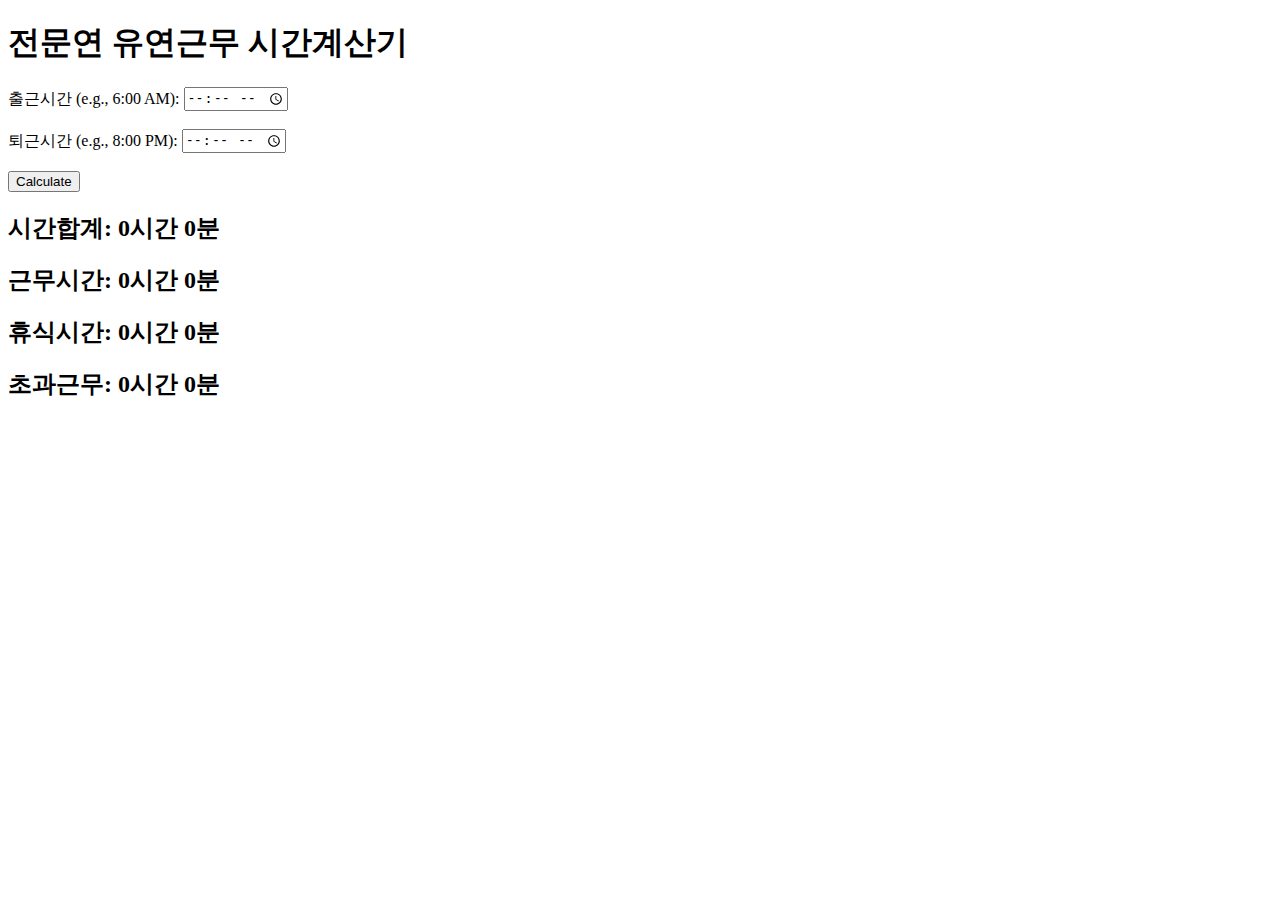
==== index.html @ c0fca095 "init page" ====
<!DOCTYPE html>
<html lang="en">
<head>
    <meta charset="UTF-8">
    <meta name="viewport" content="width=device-width, initial-scale=1.0">
    <title>전문연 유연근무 시간계산기</title>
</head>
<body>
    <h1>전문연 유연근무 시간계산기</h1>
    <form id="timeForm">
        <label for="startTime">출근시간 (e.g., 6:00 AM):</label>
        <input type="time" id="startTime" required min="06:00" max="23:59">
        <br><br>
        <label for="endTime">퇴근시간 (e.g., 8:00 PM):</label>
        <input type="time" id="endTime" required min="06:01" max="24:00">
        <br><br>
        <button type="button" onclick="calculateWorkHours()" accesskey="enter">Calculate</button>
    </form>
    <h2>시간합계: <span id="totalOnHours">0시간 0분</span></h2>
    <h2>근무시간: <span id="workHours">0시간 0분</span></h2>
    <h2>휴식시간: <span id="breakHours">0시간 0분</span></h2>
    <h2>초과근무: <span id="overHours">0시간 0분</span></h2>

    <script>
        


        function calculateWorkHours() {
            const startTime = document.getElementById("startTime").value;
            const endTime = document.getElementById("endTime").value;
        
            const start = new Date(`01/01/2020 ${startTime}`);
            const end = new Date(`01/01/2020 ${endTime}`);
            
            if (endTime === "00:00") {
                end.setDate(end.getDate() + 1);
            }
            console.log(`Start time: ${start}, End time: ${end}`);
        
            // Validate times (6:00 AM to 12:00 AM)
            if (start >= end|| !(start >= new Date("01/01/2020 06:00") && start <= new Date("01/01/2020 23:59")) || !(end >= new Date("01/01/2020 06:01") && end <= new Date("01/02/2020 0:00"))) {
                console.log(`Invalid time range: ${start} to ${end}`);
                alert("잘못된 시간 범위입니다. 6:00 AM부터 12:00 AM 사이의 시간을 입력하세요.");
                return;
            }
        
            // Convert hours to a continuous minute scale from 6:00 AM to midnight
            let current = new Date(start);
        
            // Track work during meal times
            let mealTimeWork11to1 = 0;  // Work minutes between 11 AM and 1 PM
            let mealTimeWork5to7 = 0;   // Work minutes between 5 PM and 7 PM
            let totalMinutes = 0;
            let breakMinutes = 0;
            let overMinutes = 0;
        
            while (current < end) {
                let hour = current.getHours();
                let isWorkTime = true;
                totalMinutes++;
        
                // Check for meal times
                if ((hour === 11 || hour === 12)) {
                    if (mealTimeWork11to1 < 60) {
                        mealTimeWork11to1++;
                    } else {
                        breakMinutes++;
                    }
                } else if ((hour === 17 || hour === 18)) {
                    if (mealTimeWork5to7 < 60) {
                        mealTimeWork5to7++;
                    } else {
                        breakMinutes++;
                    }
                } else {
                    isWorkTime = (hour < 11 || (hour >= 13 && hour < 17) || hour >= 19);
                    if (!isWorkTime) {
                        breakMinutes++;
                    }
                }
        
                // Increment by 1 minute
                current.setMinutes(current.getMinutes() + 1);
            }
        
            if (breakMinutes < 30){
                breakMinutes = 30;
            }
            workMinutes = totalMinutes - breakMinutes;

            if (workMinutes > 12*60){
                overMinutes = workMinutes - 12*60;
                workMinutes = 12*60;
            }

            console.log(`Total minutes: ${totalMinutes}`);
            // Update the UI
            document.getElementById("totalOnHours").textContent = `${Math.floor((totalMinutes / 60))} 시간 ${((totalMinutes % 60))} 분`;
            document.getElementById("workHours").textContent = `${Math.floor((workMinutes / 60))} 시간 ${((workMinutes % 60))} 분`;
            document.getElementById("breakHours").textContent = `${Math.floor((breakMinutes / 60))} 시간 ${((breakMinutes % 60))} 분`;
            document.getElementById("overHours").textContent = `${Math.floor((overMinutes / 60))} 시간 ${((overMinutes % 60))} 분`;
        }


    </script>
</body>
</html>
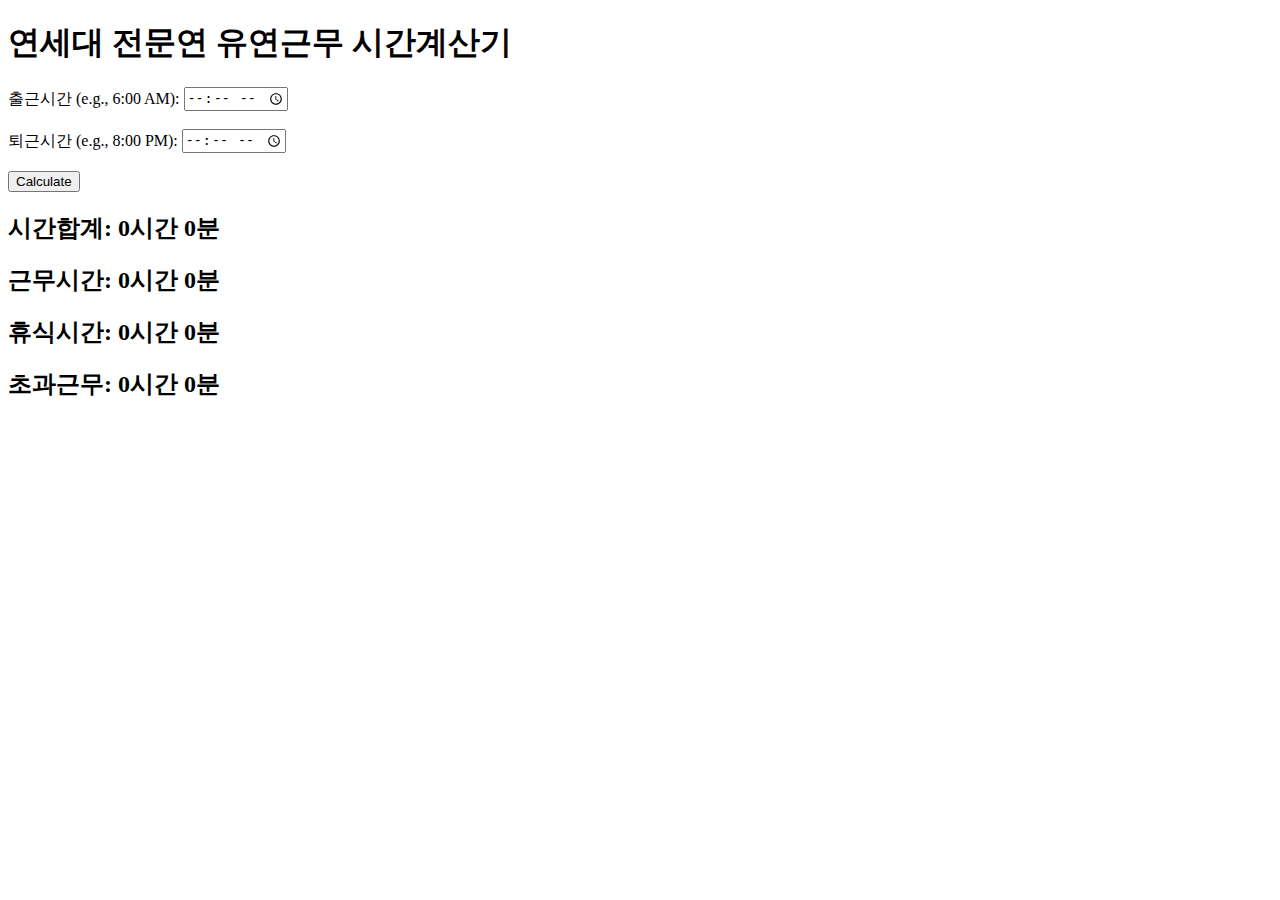
==== commit 2ef08ad0: "Update index.html" ====
--- a/index.html
+++ b/index.html
@@ -3,10 +3,10 @@
 <head>
     <meta charset="UTF-8">
     <meta name="viewport" content="width=device-width, initial-scale=1.0">
-    <title>전문연 유연근무 시간계산기</title>
+    <title>연세대 전문연 유연근무 시간계산기</title>
 </head>
 <body>
-    <h1>전문연 유연근무 시간계산기</h1>
+    <h1>연세대 전문연 유연근무 시간계산기</h1>
     <form id="timeForm">
         <label for="startTime">출근시간 (e.g., 6:00 AM):</label>
         <input type="time" id="startTime" required min="06:00" max="23:59">
@@ -49,7 +49,7 @@
         
             // Track work during meal times
             let mealTimeWork11to1 = 0;  // Work minutes between 11 AM and 1 PM
-            let mealTimeWork5to7 = 0;   // Work minutes between 5 PM and 7 PM
+            let mealTimeWork6to8 = 0;   // Work minutes between 6 PM and 8 PM
             let totalMinutes = 0;
             let breakMinutes = 0;
             let overMinutes = 0;
@@ -66,14 +66,14 @@
                     } else {
                         breakMinutes++;
                     }
-                } else if ((hour === 17 || hour === 18)) {
-                    if (mealTimeWork5to7 < 60) {
-                        mealTimeWork5to7++;
+                } else if ((hour === 18 || hour === 19)) {
+                    if (mealTimeWork6to8 < 60) {
+                        mealTimeWork6to8++;
                     } else {
                         breakMinutes++;
                     }
                 } else {
-                    isWorkTime = (hour < 11 || (hour >= 13 && hour < 17) || hour >= 19);
+                    isWorkTime = (hour < 11 || (hour >= 13 && hour < 18) || hour >= 20);
                     if (!isWorkTime) {
                         breakMinutes++;
                     }
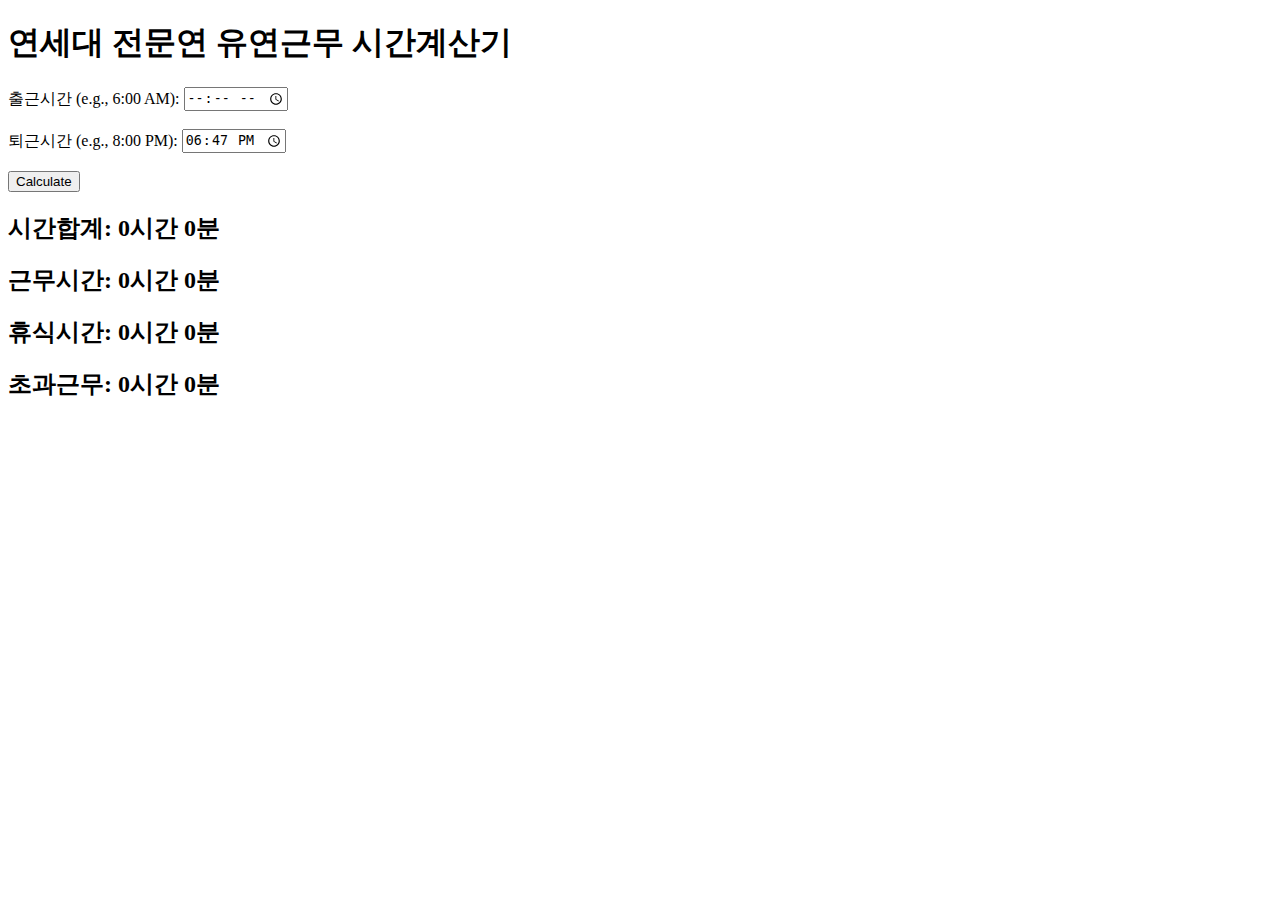
==== commit 1f4d02eb: "Let endtime to be now" ====
--- a/index.html
+++ b/index.html
@@ -23,7 +23,12 @@
 
     <script>
         
-
+        // Set the input of endtime to now
+        const now = new Date();
+        const nowHour = now.getHours();
+        const nowMinute = now.getMinutes();
+        const nowString = `${nowHour < 10 ? "0" : ""}${nowHour}:${nowMinute < 10 ? "0" : ""}${nowMinute}`;
+        document.getElementById("endTime").value = nowString;
 
         function calculateWorkHours() {
             const startTime = document.getElementById("startTime").value;
@@ -43,9 +48,13 @@
                 alert("잘못된 시간 범위입니다. 6:00 AM부터 12:00 AM 사이의 시간을 입력하세요.");
                 return;
             }
-        
+
+            start.setMinutes(start.getMinutes() + 1);
+            end.setMinutes(end.getMinutes() - 1);
+
             // Convert hours to a continuous minute scale from 6:00 AM to midnight
             let current = new Date(start);
+            
         
             // Track work during meal times
             let mealTimeWork11to1 = 0;  // Work minutes between 11 AM and 1 PM
@@ -61,7 +70,7 @@
         
                 // Check for meal times
                 if ((hour === 11 || hour === 12)) {
-                    if (mealTimeWork11to1 < 60) {
+                    if (mealTimeWork11to1 <60) {
                         mealTimeWork11to1++;
                     } else {
                         breakMinutes++;
@@ -86,6 +95,8 @@
             if (breakMinutes < 30){
                 breakMinutes = 30;
             }
+            breakMinutes = Math.min(breakMinutes, totalMinutes);
+            
             workMinutes = totalMinutes - breakMinutes;
 
             if (workMinutes > 12*60){
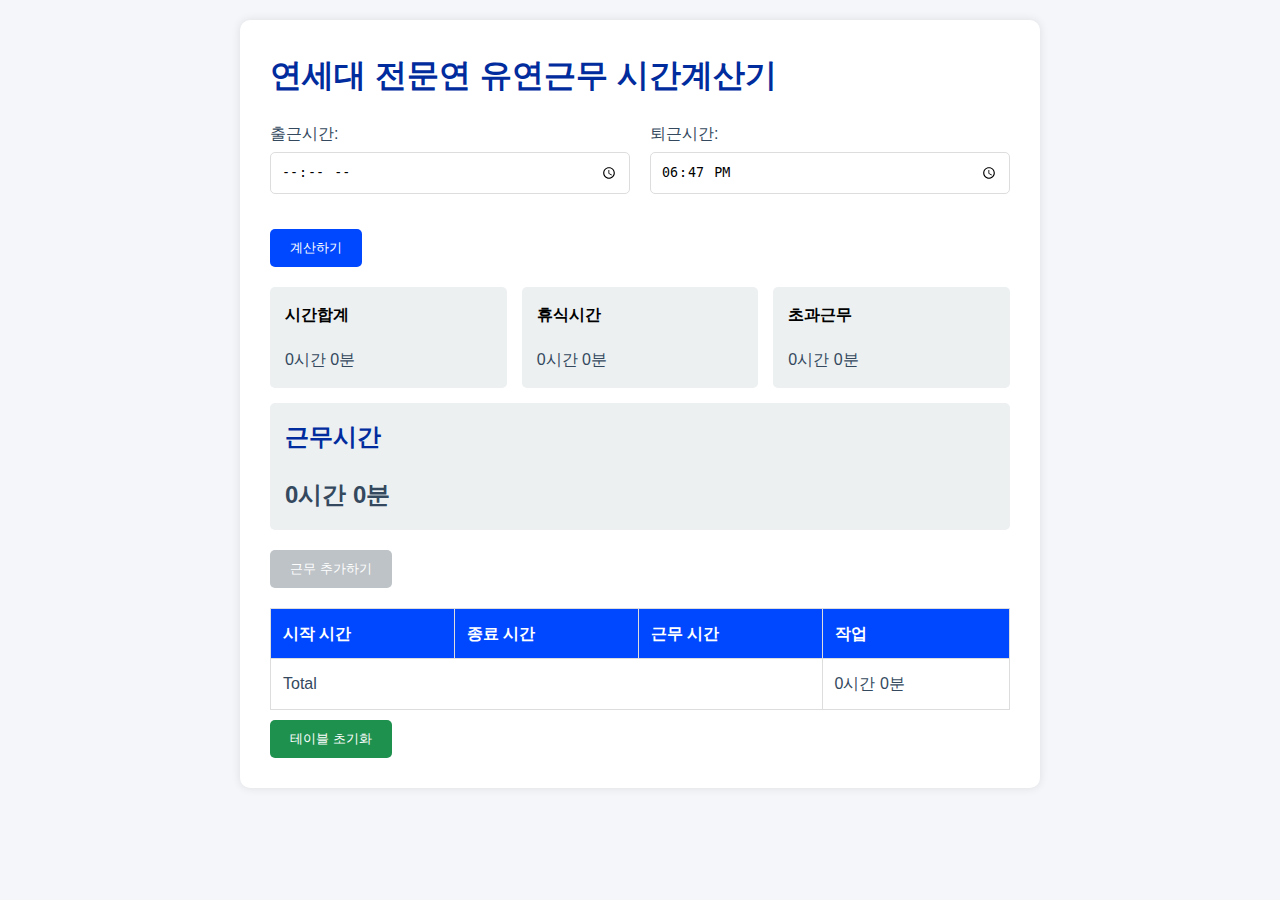
==== commit 59146403: "add shift table and design" ====
--- a/index.html
+++ b/index.html
@@ -4,25 +4,231 @@
     <meta charset="UTF-8">
     <meta name="viewport" content="width=device-width, initial-scale=1.0">
     <title>연세대 전문연 유연근무 시간계산기</title>
+    <style>
+        :root {
+            --primary-color: #002C9E;
+            --primary-color-light: #0048FF;
+            --secondary-color: #1f914f;
+            --danger-color: #e74c3c;
+            --background-color: #f5f6fa;
+            --text-color: #34495e;
+        }
+
+        * {
+            box-sizing: border-box;
+            margin: 0;
+            padding: 0;
+        }
+
+        body {
+            font-family: 'Arial', sans-serif;
+            line-height: 1.6;
+            color: var(--text-color);
+            background-color: var(--background-color);
+            padding: 20px;
+        }
+
+        .container {
+            max-width: 800px;
+            margin: 0 auto;
+            background-color: #fff;
+            padding: 30px;
+            border-radius: 10px;
+            box-shadow: 0 0 10px rgba(0,0,0,0.1);
+        }
+
+        h1, h2 {
+            margin-bottom: 20px;
+            color: var(--primary-color);
+        }
+
+        form {
+            margin-bottom: 20px;
+            display: flex;
+            gap: 20px;
+        }
+
+        .form-group {
+            flex: 1;
+        }
+
+        label {
+            display: block;
+            margin-bottom: 5px;
+        }
+
+        input[type="time"] {
+            width: 100%;
+            padding: 10px;
+            margin-bottom: 15px;
+            border: 1px solid #ddd;
+            border-radius: 5px;
+        }
+
+        button {
+            background-color: var(--primary-color-light);
+            color: #fff;
+            border: none;
+            padding: 10px 20px;
+            cursor: pointer;
+            border-radius: 5px;
+            transition: background-color 0.3s;
+        }
+
+        button:hover {
+            background-color: #2980b9;
+        }
+
+        button:disabled {
+            background-color: #bdc3c7;
+            cursor: not-allowed;
+        }
+
+        .results {
+            display: grid;
+            grid-template-columns: repeat(3, 1fr);
+            gap: 15px;
+            margin-bottom: 20px;
+        }
+
+        .result-item {
+            background-color: #ecf0f1;
+            padding: 15px;
+            border-radius: 5px;
+        }
+        .result-item h2 {
+            color: #000;
+            font-size: 1em;
+        }
+
+        .result-item.work-hours {
+            grid-column: 1 / -1;
+            background-color: #ecf0f1;
+        }
+
+        .result-item.work-hours h2 {
+            color: var(--primary-color);
+            font-size: 1.5em;
+        }
+
+        .result-item.work-hours span {
+            font-size: 1.5em;
+            font-weight: bold;
+        }
+
+        table {
+            width: 100%;
+            border-collapse: collapse;
+            margin-top: 20px;
+        }
+
+        th, td {
+            border: 1px solid #ddd;
+            padding: 12px;
+            text-align: left;
+        }
+
+        th {
+            background-color: var(--primary-color-light);
+            color: #fff;
+        }
+
+        .remove-btn {
+            background-color: var(--danger-color);
+            padding: 5px 10px;
+        }
+
+        .reset-btn {
+            background-color: var(--secondary-color);
+            margin-top: 10px;
+        }
+
+        #calculate-btn {
+            margin-bottom: 20px;
+        }
+
+        @media (max-width: 600px) {
+            .container {
+                padding: 15px;
+            }
+
+            form {
+                flex-direction: column;
+            }
+
+            input[type="time"] {
+                font-size: 16px;
+            }
+
+            .results {
+                grid-template-columns: 1fr;
+            }
+
+            table {
+                font-size: 14px;
+            }
+        }
+    </style>
 </head>
 <body>
-    <h1>연세대 전문연 유연근무 시간계산기</h1>
-    <form id="timeForm">
-        <label for="startTime">출근시간 (e.g., 6:00 AM):</label>
-        <input type="time" id="startTime" required min="06:00" max="23:59">
-        <br><br>
-        <label for="endTime">퇴근시간 (e.g., 8:00 PM):</label>
-        <input type="time" id="endTime" required min="06:01" max="24:00">
-        <br><br>
-        <button type="button" onclick="calculateWorkHours()" accesskey="enter">Calculate</button>
-    </form>
-    <h2>시간합계: <span id="totalOnHours">0시간 0분</span></h2>
-    <h2>근무시간: <span id="workHours">0시간 0분</span></h2>
-    <h2>휴식시간: <span id="breakHours">0시간 0분</span></h2>
-    <h2>초과근무: <span id="overHours">0시간 0분</span></h2>
+    <div class="container">
+        <h1>연세대 전문연 유연근무 시간계산기</h1>
+        <form id="timeForm">
+            <div class="form-group">
+                <label for="startTime">출근시간:</label>
+                <input type="time" id="startTime" required min="06:00" max="23:59">
+            </div>
+            <div class="form-group">
+                <label for="endTime">퇴근시간:</label>
+                <input type="time" id="endTime" required min="06:01" max="24:00">
+            </div>
+        </form>
+        <button type="button" onclick="calculateWorkHours()" accesskey="enter" id="calculate-btn">계산하기</button>
+
+        <div class="results">
+            <div class="result-item">
+                <h2>시간합계</h2>
+                <span id="totalOnHours">0시간 0분</span>
+            </div>
+            <div class="result-item">
+                <h2>휴식시간</h2>
+                <span id="breakHours">0시간 0분</span>
+            </div>
+            <div class="result-item">
+                <h2>초과근무</h2>
+                <span id="overHours">0시간 0분</span>
+            </div>
+            <div class="result-item work-hours">
+                <h2>근무시간</h2>
+                <span id="workHours">0시간 0분</span>
+            </div>
+        </div>
+
+        <button type="button" onclick="addShiftToTable()" id="addShiftButton" disabled>근무 추가하기</button>
+
+        <table id="shiftTable">
+            <thead>
+                <tr>
+                    <th>시작 시간</th>
+                    <th>종료 시간</th>
+                    <th>근무 시간</th>
+                    <th>작업</th>
+                </tr>
+            </thead>
+            <tbody id="shiftTableBody">
+            </tbody>
+            <tfoot>
+                <tr>
+                    <td colspan="3">Total</td>
+                    <td id="totalWorkHours">0시간 0분</td>
+                </tr>
+            </tfoot>
+        </table>
+
+        <button type="button" class="reset-btn" onclick="resetTable()">테이블 초기화</button>
+    </div>
 
     <script>
-        
         // Set the input of endtime to now
         const now = new Date();
         const nowHour = now.getHours();
@@ -108,11 +314,67 @@
             // Update the UI
             document.getElementById("totalOnHours").textContent = `${Math.floor((totalMinutes / 60))} 시간 ${((totalMinutes % 60))} 분`;
             document.getElementById("workHours").textContent = `${Math.floor((workMinutes / 60))} 시간 ${((workMinutes % 60))} 분`;
-            document.getElementById("breakHours").textContent = `${Math.floor((breakMinutes / 60))} 시간 ${((breakMinutes % 60))} 분`;
-            document.getElementById("overHours").textContent = `${Math.floor((overMinutes / 60))} 시간 ${((overMinutes % 60))} 분`;
-        }
-
-
+
+            // Enable the "Add Shift to Table" button
+            document.getElementById("addShiftButton").disabled = false;
+        }
+
+        function addShiftToTable() {
+            const startTime = document.getElementById("startTime").value;
+            const endTime = document.getElementById("endTime").value;
+            const workHours = document.getElementById("workHours").textContent;
+
+            const tableBody = document.getElementById("shiftTableBody");
+            const newRow = tableBody.insertRow();
+
+            newRow.insertCell().textContent = startTime;
+            newRow.insertCell().textContent = endTime;
+            newRow.insertCell().textContent = workHours;
+
+            const actionCell = newRow.insertCell();
+            const removeButton = document.createElement("button");
+            removeButton.textContent = "Remove";
+            removeButton.className = "remove-btn";
+            removeButton.onclick = function() {
+                tableBody.removeChild(newRow);
+                calculateTotalHours();
+            };
+            actionCell.appendChild(removeButton);
+
+            calculateTotalHours();
+
+            // Disable the "Add Shift to Table" button after adding a shift
+            document.getElementById("addShiftButton").disabled = true;
+        }
+
+        function resetTable() {
+            const tableBody = document.getElementById("shiftTableBody");
+            tableBody.innerHTML = "";
+            calculateTotalHours();
+        }
+        
+
+        function calculateTotalHours() {
+            const tableBody = document.getElementById("shiftTableBody");
+            let totalWork = 0;
+
+            for (let row of tableBody.rows) {
+                totalWork += parseHoursToMinutes(row.cells[2].textContent);
+            }
+
+            document.getElementById("totalWorkHours").textContent = formatMinutesToHours(totalWork);
+        }
+
+        function parseHoursToMinutes(timeString) {
+            const [hours, minutes] = timeString.split('시간 ');
+            return parseInt(hours) * 60 + parseInt(minutes);
+        }
+
+        function formatMinutesToHours(minutes) {
+            const hours = Math.floor(minutes / 60);
+            const remainingMinutes = minutes % 60;
+            return `${hours}시간 ${remainingMinutes}분`;
+        }
     </script>
 </body>
-</html>
+</html>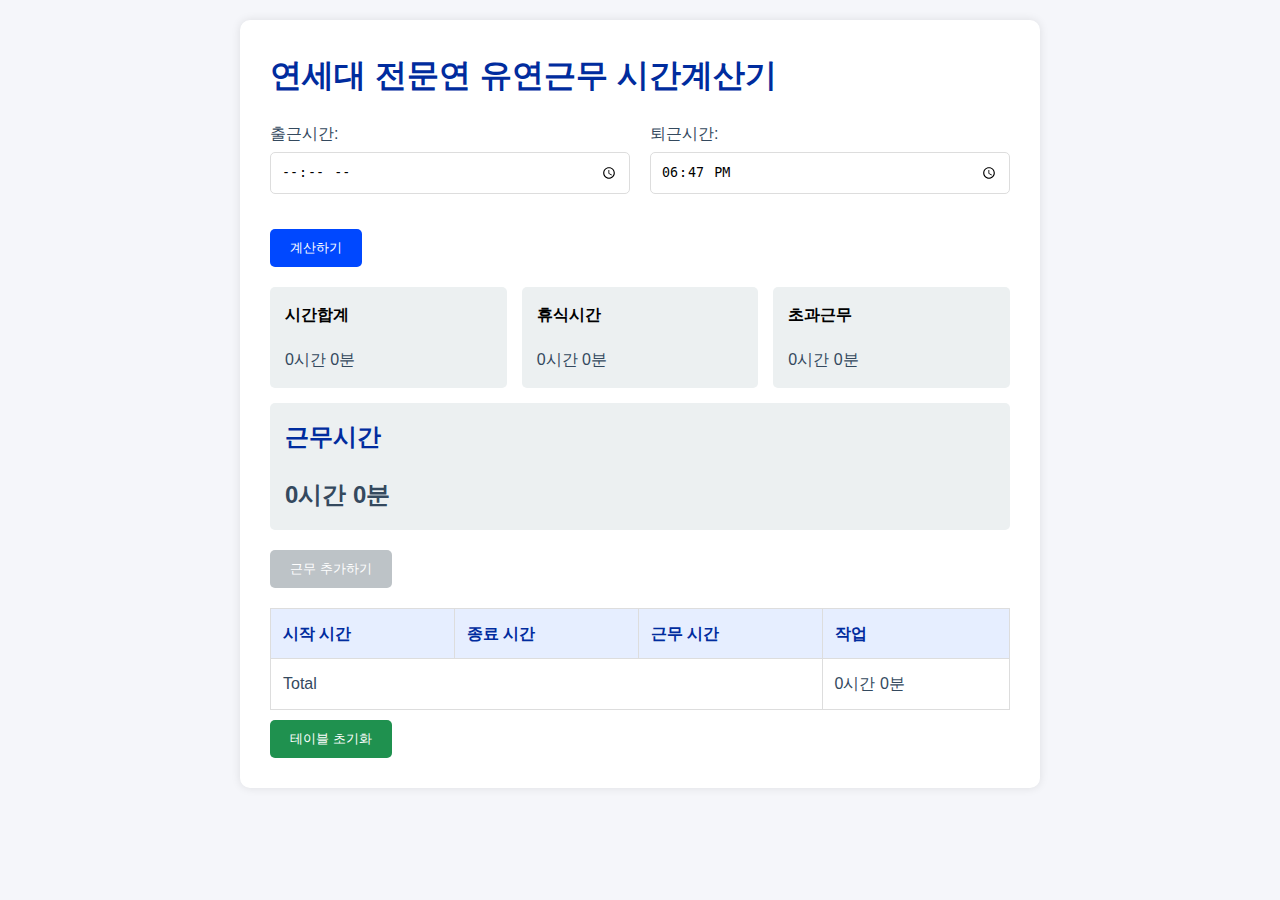
==== commit e7eacffc: "Add caching" ====
--- a/index.html
+++ b/index.html
@@ -129,8 +129,9 @@
         }
 
         th {
-            background-color: var(--primary-color-light);
-            color: #fff;
+            background-color: #e6eeff; /* Light blue background following the primary color theme */
+            color: var(--primary-color); /* Use primary color for text */
+            font-weight: bold;
         }
 
         .remove-btn {
@@ -319,6 +320,43 @@
             document.getElementById("addShiftButton").disabled = false;
         }
 
+        function saveToLocalStorage() {
+            const shifts = [];
+            const tableBody = document.getElementById("shiftTableBody");
+            for (let row of tableBody.rows) {
+                shifts.push({
+                    startTime: row.cells[0].textContent,
+                    endTime: row.cells[1].textContent,
+                    workHours: row.cells[2].textContent
+                });
+            }
+            localStorage.setItem('shifts', JSON.stringify(shifts));
+        }
+
+        function loadFromLocalStorage() {
+            const shifts = JSON.parse(localStorage.getItem('shifts')) || [];
+            const tableBody = document.getElementById("shiftTableBody");
+            shifts.forEach(shift => {
+                const newRow = tableBody.insertRow();
+                newRow.insertCell().textContent = shift.startTime;
+                newRow.insertCell().textContent = shift.endTime;
+                newRow.insertCell().textContent = shift.workHours;
+
+                const actionCell = newRow.insertCell();
+                const removeButton = document.createElement("button");
+                removeButton.textContent = "Remove";
+                removeButton.className = "remove-btn";
+                removeButton.onclick = function() {
+                    tableBody.removeChild(newRow);
+                    calculateTotalHours();
+                    saveToLocalStorage();
+                };
+                actionCell.appendChild(removeButton);
+            });
+            calculateTotalHours();
+        }
+
+        // Modify addShiftToTable function to save to localStorage
         function addShiftToTable() {
             const startTime = document.getElementById("startTime").value;
             const endTime = document.getElementById("endTime").value;
@@ -342,16 +380,22 @@
             actionCell.appendChild(removeButton);
 
             calculateTotalHours();
+            saveToLocalStorage();
 
             // Disable the "Add Shift to Table" button after adding a shift
             document.getElementById("addShiftButton").disabled = true;
         }
 
+        // Modify resetTable function to clear localStorage
         function resetTable() {
             const tableBody = document.getElementById("shiftTableBody");
             tableBody.innerHTML = "";
             calculateTotalHours();
-        }
+            localStorage.removeItem('shifts');
+        }
+
+        // Load saved shifts when the page loads
+        window.onload = loadFromLocalStorage;
         
 
         function calculateTotalHours() {
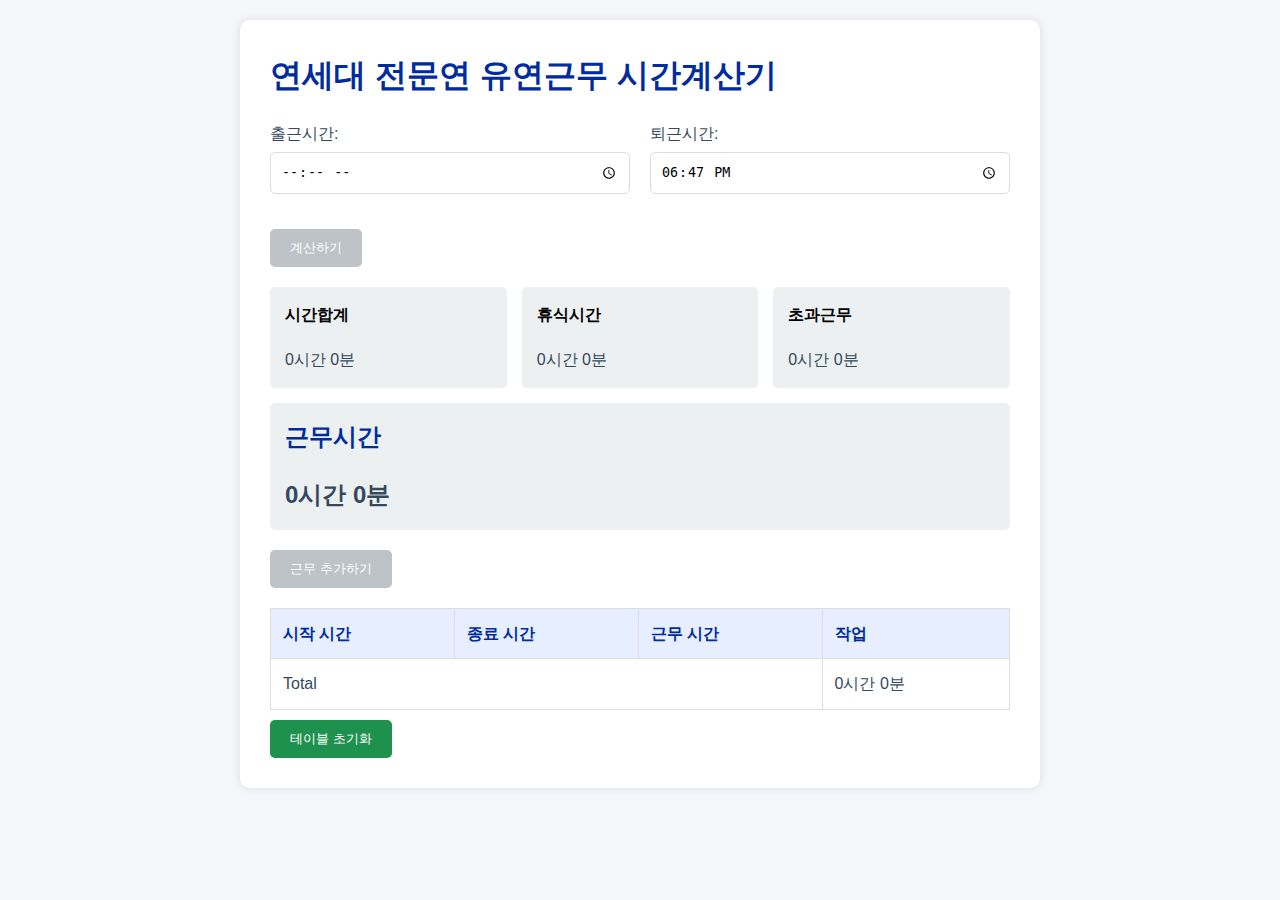
==== commit 59991bbd: "파일 분기 및 버튼 비활성화" ====
--- a/index.html
+++ b/index.html
@@ -4,172 +4,7 @@
     <meta charset="UTF-8">
     <meta name="viewport" content="width=device-width, initial-scale=1.0">
     <title>연세대 전문연 유연근무 시간계산기</title>
-    <style>
-        :root {
-            --primary-color: #002C9E;
-            --primary-color-light: #0048FF;
-            --secondary-color: #1f914f;
-            --danger-color: #e74c3c;
-            --background-color: #f5f6fa;
-            --text-color: #34495e;
-        }
-
-        * {
-            box-sizing: border-box;
-            margin: 0;
-            padding: 0;
-        }
-
-        body {
-            font-family: 'Arial', sans-serif;
-            line-height: 1.6;
-            color: var(--text-color);
-            background-color: var(--background-color);
-            padding: 20px;
-        }
-
-        .container {
-            max-width: 800px;
-            margin: 0 auto;
-            background-color: #fff;
-            padding: 30px;
-            border-radius: 10px;
-            box-shadow: 0 0 10px rgba(0,0,0,0.1);
-        }
-
-        h1, h2 {
-            margin-bottom: 20px;
-            color: var(--primary-color);
-        }
-
-        form {
-            margin-bottom: 20px;
-            display: flex;
-            gap: 20px;
-        }
-
-        .form-group {
-            flex: 1;
-        }
-
-        label {
-            display: block;
-            margin-bottom: 5px;
-        }
-
-        input[type="time"] {
-            width: 100%;
-            padding: 10px;
-            margin-bottom: 15px;
-            border: 1px solid #ddd;
-            border-radius: 5px;
-        }
-
-        button {
-            background-color: var(--primary-color-light);
-            color: #fff;
-            border: none;
-            padding: 10px 20px;
-            cursor: pointer;
-            border-radius: 5px;
-            transition: background-color 0.3s;
-        }
-
-        button:hover {
-            background-color: #2980b9;
-        }
-
-        button:disabled {
-            background-color: #bdc3c7;
-            cursor: not-allowed;
-        }
-
-        .results {
-            display: grid;
-            grid-template-columns: repeat(3, 1fr);
-            gap: 15px;
-            margin-bottom: 20px;
-        }
-
-        .result-item {
-            background-color: #ecf0f1;
-            padding: 15px;
-            border-radius: 5px;
-        }
-        .result-item h2 {
-            color: #000;
-            font-size: 1em;
-        }
-
-        .result-item.work-hours {
-            grid-column: 1 / -1;
-            background-color: #ecf0f1;
-        }
-
-        .result-item.work-hours h2 {
-            color: var(--primary-color);
-            font-size: 1.5em;
-        }
-
-        .result-item.work-hours span {
-            font-size: 1.5em;
-            font-weight: bold;
-        }
-
-        table {
-            width: 100%;
-            border-collapse: collapse;
-            margin-top: 20px;
-        }
-
-        th, td {
-            border: 1px solid #ddd;
-            padding: 12px;
-            text-align: left;
-        }
-
-        th {
-            background-color: #e6eeff; /* Light blue background following the primary color theme */
-            color: var(--primary-color); /* Use primary color for text */
-            font-weight: bold;
-        }
-
-        .remove-btn {
-            background-color: var(--danger-color);
-            padding: 5px 10px;
-        }
-
-        .reset-btn {
-            background-color: var(--secondary-color);
-            margin-top: 10px;
-        }
-
-        #calculate-btn {
-            margin-bottom: 20px;
-        }
-
-        @media (max-width: 600px) {
-            .container {
-                padding: 15px;
-            }
-
-            form {
-                flex-direction: column;
-            }
-
-            input[type="time"] {
-                font-size: 16px;
-            }
-
-            .results {
-                grid-template-columns: 1fr;
-            }
-
-            table {
-                font-size: 14px;
-            }
-        }
-    </style>
+    <link rel="stylesheet" href="index.css">
 </head>
 <body>
     <div class="container">
@@ -184,7 +19,10 @@
                 <input type="time" id="endTime" required min="06:01" max="24:00">
             </div>
         </form>
-        <button type="button" onclick="calculateWorkHours()" accesskey="enter" id="calculate-btn">계산하기</button>
+        <div class="button-container">
+            <button type="button" onclick="calculateWorkHours()" id="calculate-btn" disabled>계산하기</button>
+            <span class="tooltip" id="calculateHint"></span>
+        </div>
 
         <div class="results">
             <div class="result-item">
@@ -229,196 +67,6 @@
         <button type="button" class="reset-btn" onclick="resetTable()">테이블 초기화</button>
     </div>
 
-    <script>
-        // Set the input of endtime to now
-        const now = new Date();
-        const nowHour = now.getHours();
-        const nowMinute = now.getMinutes();
-        const nowString = `${nowHour < 10 ? "0" : ""}${nowHour}:${nowMinute < 10 ? "0" : ""}${nowMinute}`;
-        document.getElementById("endTime").value = nowString;
-
-        function calculateWorkHours() {
-            const startTime = document.getElementById("startTime").value;
-            const endTime = document.getElementById("endTime").value;
-        
-            const start = new Date(`01/01/2020 ${startTime}`);
-            const end = new Date(`01/01/2020 ${endTime}`);
-            
-            if (endTime === "00:00") {
-                end.setDate(end.getDate() + 1);
-            }
-            console.log(`Start time: ${start}, End time: ${end}`);
-        
-            // Validate times (6:00 AM to 12:00 AM)
-            if (start >= end|| !(start >= new Date("01/01/2020 06:00") && start <= new Date("01/01/2020 23:59")) || !(end >= new Date("01/01/2020 06:01") && end <= new Date("01/02/2020 0:00"))) {
-                console.log(`Invalid time range: ${start} to ${end}`);
-                alert("잘못된 시간 범위입니다. 6:00 AM부터 12:00 AM 사이의 시간을 입력하세요.");
-                return;
-            }
-
-            start.setMinutes(start.getMinutes() + 1);
-            end.setMinutes(end.getMinutes() - 1);
-
-            // Convert hours to a continuous minute scale from 6:00 AM to midnight
-            let current = new Date(start);
-            
-        
-            // Track work during meal times
-            let mealTimeWork11to1 = 0;  // Work minutes between 11 AM and 1 PM
-            let mealTimeWork6to8 = 0;   // Work minutes between 6 PM and 8 PM
-            let totalMinutes = 0;
-            let breakMinutes = 0;
-            let overMinutes = 0;
-        
-            while (current < end) {
-                let hour = current.getHours();
-                let isWorkTime = true;
-                totalMinutes++;
-        
-                // Check for meal times
-                if ((hour === 11 || hour === 12)) {
-                    if (mealTimeWork11to1 <60) {
-                        mealTimeWork11to1++;
-                    } else {
-                        breakMinutes++;
-                    }
-                } else if ((hour === 18 || hour === 19)) {
-                    if (mealTimeWork6to8 < 60) {
-                        mealTimeWork6to8++;
-                    } else {
-                        breakMinutes++;
-                    }
-                } else {
-                    isWorkTime = (hour < 11 || (hour >= 13 && hour < 18) || hour >= 20);
-                    if (!isWorkTime) {
-                        breakMinutes++;
-                    }
-                }
-        
-                // Increment by 1 minute
-                current.setMinutes(current.getMinutes() + 1);
-            }
-        
-            if (breakMinutes < 30){
-                breakMinutes = 30;
-            }
-            breakMinutes = Math.min(breakMinutes, totalMinutes);
-            
-            workMinutes = totalMinutes - breakMinutes;
-
-            if (workMinutes > 12*60){
-                overMinutes = workMinutes - 12*60;
-                workMinutes = 12*60;
-            }
-
-            console.log(`Total minutes: ${totalMinutes}`);
-            // Update the UI
-            document.getElementById("totalOnHours").textContent = `${Math.floor((totalMinutes / 60))} 시간 ${((totalMinutes % 60))} 분`;
-            document.getElementById("workHours").textContent = `${Math.floor((workMinutes / 60))} 시간 ${((workMinutes % 60))} 분`;
-
-            // Enable the "Add Shift to Table" button
-            document.getElementById("addShiftButton").disabled = false;
-        }
-
-        function saveToLocalStorage() {
-            const shifts = [];
-            const tableBody = document.getElementById("shiftTableBody");
-            for (let row of tableBody.rows) {
-                shifts.push({
-                    startTime: row.cells[0].textContent,
-                    endTime: row.cells[1].textContent,
-                    workHours: row.cells[2].textContent
-                });
-            }
-            localStorage.setItem('shifts', JSON.stringify(shifts));
-        }
-
-        function loadFromLocalStorage() {
-            const shifts = JSON.parse(localStorage.getItem('shifts')) || [];
-            const tableBody = document.getElementById("shiftTableBody");
-            shifts.forEach(shift => {
-                const newRow = tableBody.insertRow();
-                newRow.insertCell().textContent = shift.startTime;
-                newRow.insertCell().textContent = shift.endTime;
-                newRow.insertCell().textContent = shift.workHours;
-
-                const actionCell = newRow.insertCell();
-                const removeButton = document.createElement("button");
-                removeButton.textContent = "Remove";
-                removeButton.className = "remove-btn";
-                removeButton.onclick = function() {
-                    tableBody.removeChild(newRow);
-                    calculateTotalHours();
-                    saveToLocalStorage();
-                };
-                actionCell.appendChild(removeButton);
-            });
-            calculateTotalHours();
-        }
-
-        // Modify addShiftToTable function to save to localStorage
-        function addShiftToTable() {
-            const startTime = document.getElementById("startTime").value;
-            const endTime = document.getElementById("endTime").value;
-            const workHours = document.getElementById("workHours").textContent;
-
-            const tableBody = document.getElementById("shiftTableBody");
-            const newRow = tableBody.insertRow();
-
-            newRow.insertCell().textContent = startTime;
-            newRow.insertCell().textContent = endTime;
-            newRow.insertCell().textContent = workHours;
-
-            const actionCell = newRow.insertCell();
-            const removeButton = document.createElement("button");
-            removeButton.textContent = "Remove";
-            removeButton.className = "remove-btn";
-            removeButton.onclick = function() {
-                tableBody.removeChild(newRow);
-                calculateTotalHours();
-            };
-            actionCell.appendChild(removeButton);
-
-            calculateTotalHours();
-            saveToLocalStorage();
-
-            // Disable the "Add Shift to Table" button after adding a shift
-            document.getElementById("addShiftButton").disabled = true;
-        }
-
-        // Modify resetTable function to clear localStorage
-        function resetTable() {
-            const tableBody = document.getElementById("shiftTableBody");
-            tableBody.innerHTML = "";
-            calculateTotalHours();
-            localStorage.removeItem('shifts');
-        }
-
-        // Load saved shifts when the page loads
-        window.onload = loadFromLocalStorage;
-        
-
-        function calculateTotalHours() {
-            const tableBody = document.getElementById("shiftTableBody");
-            let totalWork = 0;
-
-            for (let row of tableBody.rows) {
-                totalWork += parseHoursToMinutes(row.cells[2].textContent);
-            }
-
-            document.getElementById("totalWorkHours").textContent = formatMinutesToHours(totalWork);
-        }
-
-        function parseHoursToMinutes(timeString) {
-            const [hours, minutes] = timeString.split('시간 ');
-            return parseInt(hours) * 60 + parseInt(minutes);
-        }
-
-        function formatMinutesToHours(minutes) {
-            const hours = Math.floor(minutes / 60);
-            const remainingMinutes = minutes % 60;
-            return `${hours}시간 ${remainingMinutes}분`;
-        }
-    </script>
+    <script src="index.js"></script>
 </body>
 </html>--- a/index.css
+++ b/index.css
@@ -0,0 +1,202 @@
+:root {
+    --primary-color: #002C9E;
+    --primary-color-light: #0048FF;
+    --secondary-color: #1f914f;
+    --danger-color: #e74c3c;
+    --background-color: #f5f6fa;
+    --text-color: #34495e;
+}
+
+* {
+    box-sizing: border-box;
+    margin: 0;
+    padding: 0;
+}
+
+body {
+    font-family: 'Arial', sans-serif;
+    line-height: 1.6;
+    color: var(--text-color);
+    background-color: var(--background-color);
+    padding: 20px;
+}
+
+.button-container {
+    position: relative;
+    display: inline-block;
+}
+
+.tooltip {
+    visibility: hidden;
+    width: 200px;
+    background-color: #555;
+    color: #fff;
+    text-align: center;
+    border-radius: 6px;
+    padding: 5px;
+    position: absolute;
+    z-index: 1;
+    bottom: 125%;
+    left: 50%;
+    margin-left: -100px;
+    opacity: 0;
+    transition: opacity 0.3s;
+}
+
+.tooltip::after {
+    content: "";
+    position: absolute;
+    top: 100%;
+    left: 50%;
+    margin-left: -5px;
+    border-width: 5px;
+    border-style: solid;
+    border-color: #555 transparent transparent transparent;
+}
+
+button:disabled:hover + .tooltip {
+    visibility: visible;
+    opacity: 1;
+}
+
+.container {
+    max-width: 800px;
+    margin: 0 auto;
+    background-color: #fff;
+    padding: 30px;
+    border-radius: 10px;
+    box-shadow: 0 0 10px rgba(0,0,0,0.1);
+}
+
+h1, h2 {
+    margin-bottom: 20px;
+    color: var(--primary-color);
+}
+
+form {
+    margin-bottom: 20px;
+    display: flex;
+    gap: 20px;
+}
+
+.form-group {
+    flex: 1;
+}
+
+label {
+    display: block;
+    margin-bottom: 5px;
+}
+
+input[type="time"] {
+    width: 100%;
+    padding: 10px;
+    margin-bottom: 15px;
+    border: 1px solid #ddd;
+    border-radius: 5px;
+}
+
+button {
+    background-color: var(--primary-color-light);
+    color: #fff;
+    border: none;
+    padding: 10px 20px;
+    cursor: pointer;
+    border-radius: 5px;
+    transition: background-color 0.3s;
+}
+
+button:hover {
+    background-color: #2980b9;
+}
+
+button:disabled {
+    background-color: #bdc3c7;
+    cursor: not-allowed;
+}
+
+.results {
+    display: grid;
+    grid-template-columns: repeat(3, 1fr);
+    gap: 15px;
+    margin-bottom: 20px;
+}
+
+.result-item {
+    background-color: #ecf0f1;
+    padding: 15px;
+    border-radius: 5px;
+}
+.result-item h2 {
+    color: #000;
+    font-size: 1em;
+}
+
+.result-item.work-hours {
+    grid-column: 1 / -1;
+    background-color: #ecf0f1;
+}
+
+.result-item.work-hours h2 {
+    color: var(--primary-color);
+    font-size: 1.5em;
+}
+
+.result-item.work-hours span {
+    font-size: 1.5em;
+    font-weight: bold;
+}
+
+table {
+    width: 100%;
+    border-collapse: collapse;
+    margin-top: 20px;
+}
+
+th, td {
+    border: 1px solid #ddd;
+    padding: 12px;
+    text-align: left;
+}
+
+th {
+    background-color: #e6eeff; /* Light blue background following the primary color theme */
+    color: var(--primary-color); /* Use primary color for text */
+    font-weight: bold;
+}
+
+.remove-btn {
+    background-color: var(--danger-color);
+    padding: 5px 10px;
+}
+
+.reset-btn {
+    background-color: var(--secondary-color);
+    margin-top: 10px;
+}
+
+#calculate-btn {
+    margin-bottom: 20px;
+}
+
+@media (max-width: 600px) {
+    .container {
+        padding: 15px;
+    }
+
+    form {
+        flex-direction: column;
+    }
+
+    input[type="time"] {
+        font-size: 16px;
+    }
+
+    .results {
+        grid-template-columns: 1fr;
+    }
+
+    table {
+        font-size: 14px;
+    }
+}